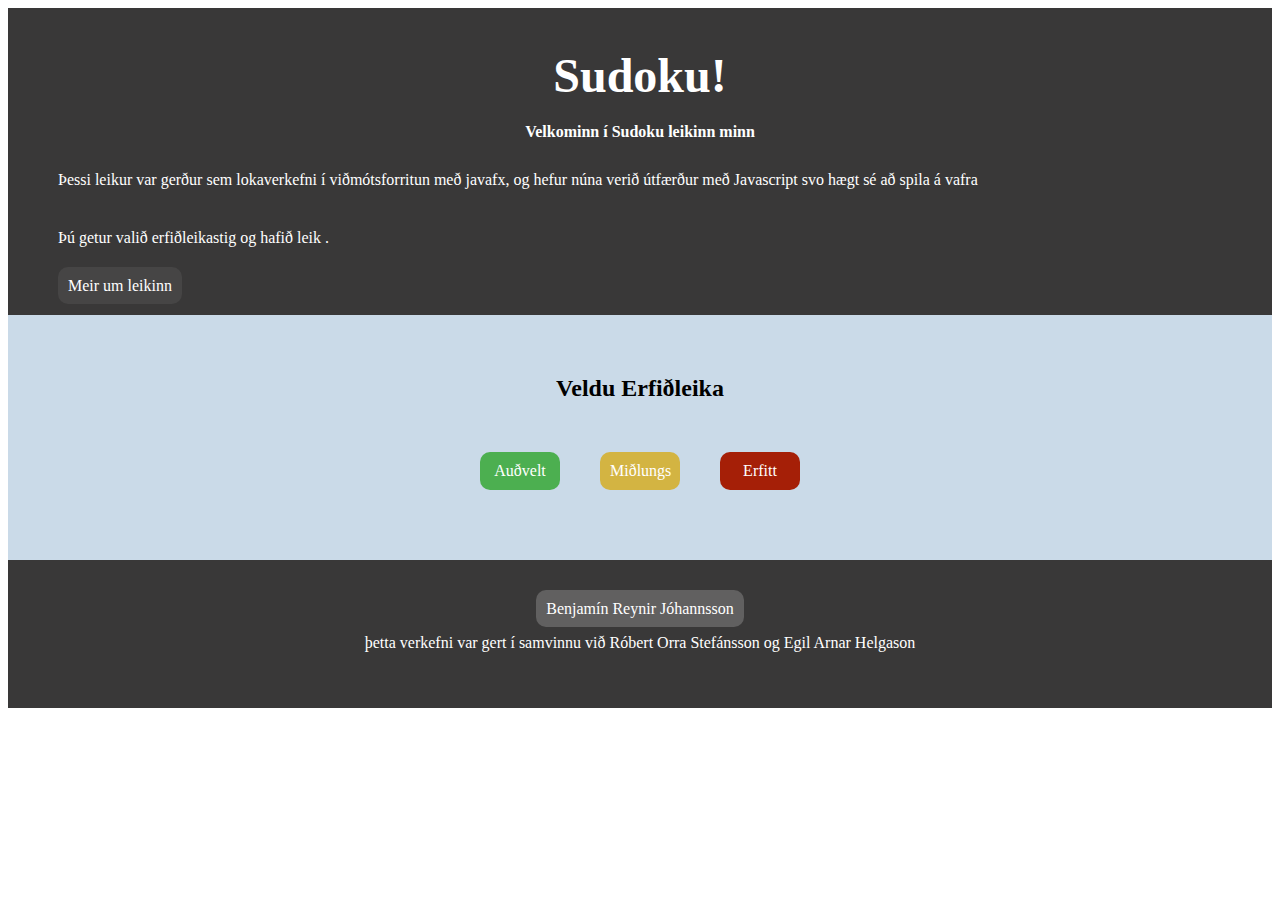
==== index.html @ fdb5ddfc "Sudoku!" ====
<!DOCTYPE html>
<html lang="en">
<head>
    <meta charset="UTF-8">
    <meta name="viewport" content="width=device-width, initial-scale=1.0">
    <title>Sudoku Leikur!</title>
    <link rel="stylesheet" href="styles.css">
</head>
<body>
    <div class="intro">
        <header>
            <h1>Sudoku!</h1>
        </header>
        <h3>Velkominn í Sudoku leikinn minn</h3>
        <p>Þessi leikur var gerður sem lokaverkefni í viðmótsforritun með javafx, og hefur núna verið útfærður með Javascript svo hægt sé að spila á vafra</p>
        <p>Þú getur valið erfiðleikastig og hafið leik .</p>
        <a href="sidur/about.html">Meir um leikinn</a>
    </div>
    <div class="difficulty-pane" style="display: flex; flex-direction: column; align-items: center;">
        <h2>Veldu Erfiðleika</h2>
        <div class="erfidleikaButtons">
            <a href="sidur/sudoku.html?difficulty=easy" id="easyButton">Auðvelt</a>
            <a href="sidur/sudoku.html?difficulty=medium" id="mediumButton">Miðlungs</a>
            <a href="sidur/sudoku.html?difficulty=hard" id="hardButton">Erfitt</a>
        </div>
    </div>
    <footer>
        <a href="https://benjaminni.is">Benjamín Reynir Jóhannsson</a>
        <p> þetta verkefni var gert í samvinnu við Róbert Orra Stefánsson og Egil Arnar Helgason</p>
   </footer>
</body>
</html>
---- styles.css ----
h1{
    text-align: center;
    font-size: 3em;
    margin: 20px;
    padding: 0;
}
h3{
    text-align: center;
    font-size: 1em;
    margin: 20px;
    padding: 0;
}

.intro{
    background-color: #393838;
    color: white;
    padding: 20px;
}
.intro p{
    margin: 20px;
    padding: 10px;
    border-radius: 5px;
}
.intro a{
    text-decoration: none;
    background-color: #464545;
    color: white;
    padding: 10px;
    border-radius: 10px;
    margin: 30px;
}
.intro a:hover{
    background-color: #8a8787;
    transform: translateY(-2px);
}

.difficulty-pane{
    background-color: rgb(202, 218, 232);
    display: flex;
    justify-content: center;
    padding: 40px;
}
.erfidleikaButtons{
    display: flex;
    flex-direction: row;
    padding: 10px;
}
.erfidleikaButtons a{
    text-decoration: none;
    color: white;
    padding: 10px;
    border-radius: 10px;
    margin: 20px;
    text-align: center;
    width: 60px;
}
.erfidleikaButtons a:hover{
    transform: translateY(-2px);
}
#easyButton{
    background-color: #4CAF50;
}
#mediumButton{
    background-color: #d3b442;
}
#hardButton{
    background-color: #a51f07;
}


footer {
    background-color: #393838;
    color: white;
    text-align: center;
    padding: 40px;
}
footer a{
    background-color: #616060;
    text-decoration: none;
    color: white;
    padding: 10px;
    border-radius: 10px;
    margin: 30px;
}
footer a:hover{
    background-color: #8a8787;
    transform: translateY(-2px);
}
footer li{
    list-style-type: none;
    margin: 10px;
}

.correct-answer {
    color: green;
    background-color: lightgreen;
}
#gameBoard {
    width: fit-content;
    margin: auto;
}


.incorrect {
    background-color: pink;
    border: 2px solid red;
}


.correct {
    background-color: lightgreen; 
    border: 2px solid green;
}
.board-grid {
    display: grid;
    grid-template-columns: repeat(9, 50px);  
    grid-template-rows: repeat(9, 50px);     
    justify-content: center;                
    margin: 20px auto;   
    border: 4px solid black;              
}

.board-grid input {
    width: 50px;
    height: 50px;
    text-align: center;
    font-size: 20px;
    border: 1px solid #000;                
    box-sizing: border-box;
}



.board-grid input:nth-child(3n+1) {
    border-left: 3px solid black;            /* Thicker left border every 3rd column */
}

.board-grid input:nth-child(3n) {
    border-right: 3px solid black;           /* Thicker right border every 3rd column */
}

.board-grid input:nth-child(-n+9) {
    border-top: 3px solid black;             
}
.board-grid input:nth-child(n+28):nth-child(-n+36) {
    border-top: 3px solid black;
}
.board-grid input:nth-child(n+55):nth-child(-n+63) {
    border-top: 3px solid black;
}


.dropdown {
    display:flex;
    justify-content: center;
    margin-top: 20px;
  
   
}
.dropdown-content {
    display: none;
    position: absolute;
    background-color: #f1f1f1;
    min-width: 160px;
    box-shadow: 0px 8px 16px 0px rgba(0,0,0,0.2);
    z-index: 1;
}
.dropdown-content a {
    color: black;
    padding: 12px 16px;
    text-decoration: none;
    display: block;
}
.dropdown-content a:hover {
    background-color: #ddd;
}
.dropdown:hover .dropdown-content {
    display: block;
}


.correct {
    background-color: lightgreen;           
    border: 2px solid green;
}

.incorrect {
    background-color: pink;                 
    border: 2px solid red;
}

.highlight {
    background-color: lightblue;          
}
.modal {
    display: none;
    position: fixed;
    z-index: 1;
    left: 0;
    top: 0;
    width: 100%;
    height: 100%;
    overflow: auto;
    background-color: rgba(0, 0, 0, 0.4);
}

.modal-content {
    background-color: white;
    margin: 15% auto;
    padding: 20px;
    border: 1px solid #888;
    width: 80%;
    text-align: center;
}

.close {
    color: #aaa;
    float: right;
    font-size: 28px;
    font-weight: bold;
}

.close:hover,
.close:focus {
    color: black;
    text-decoration: none;
    cursor: pointer;
}

#errorCounter {
    text-align: center;
    font-size: 18px;
    margin-top: 10px;
    padding: 10px;
}

@media (max-width: 500px) {
    #gameBoard {
        width: 75%;
        margin: auto;
    }
    
    .board-grid {
        width: 90%;
        grid-template-columns: repeat(9, 8vw); 
        grid-template-rows: repeat(9, 8vw);
    }
    .board-grid input {
        width: 100%;
        height: 100%;
        text-align: center;
        font-size: 10px;
        border: 1px solid #000;                
        box-sizing: border-box;
    }
    button {
        padding: 8px 15px;
        font-size: 5vw;
    }

    .modal-content {
        width: 90%;
        margin: 20% auto;
        font-size: 5vw;
    }

    #errorCounter {
        font-size: 5vw;
    }
    .erfidleikaButtons{
        flex-direction: column;
        flex-wrap: wrap;
    }
}
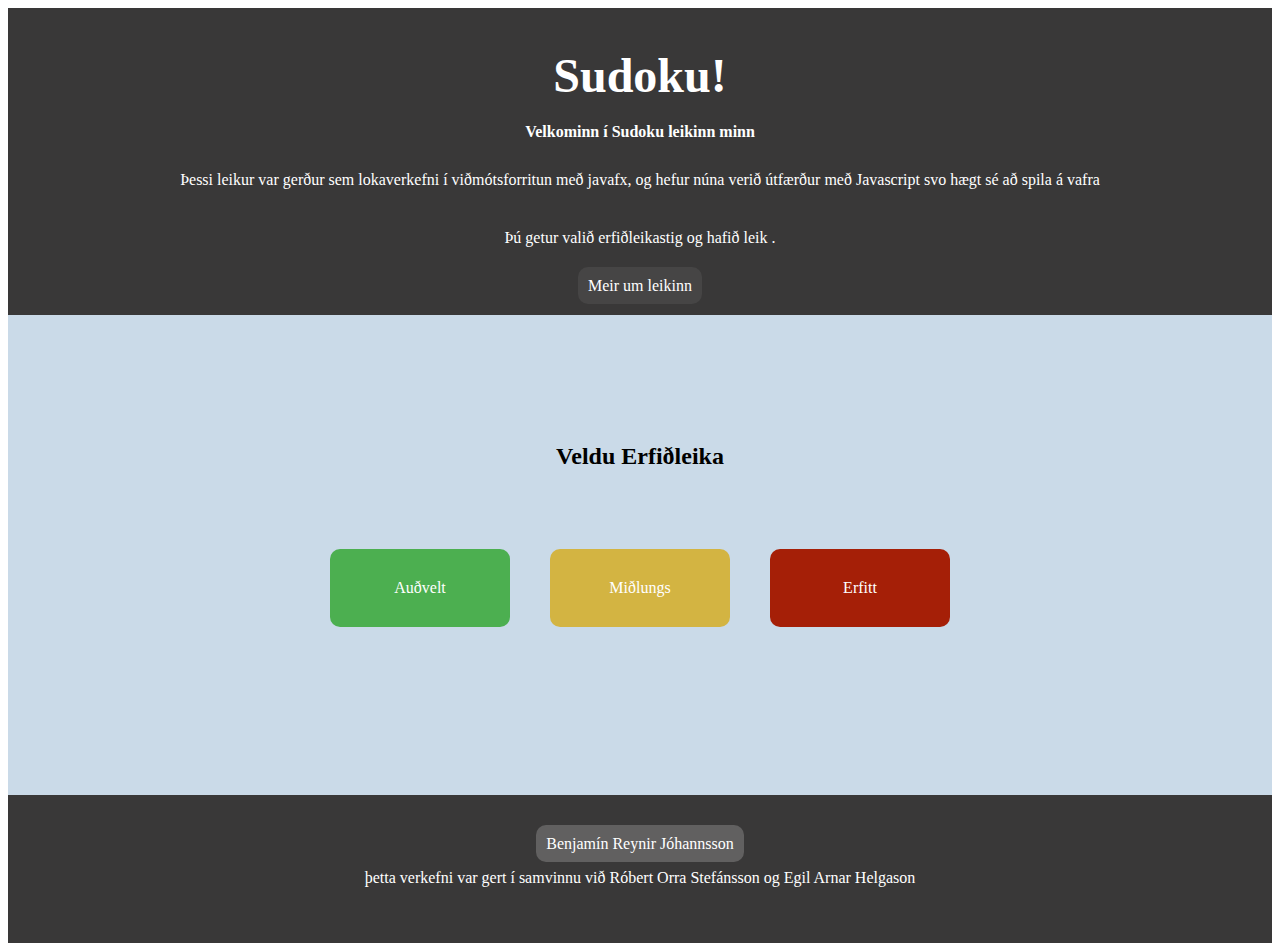
==== commit 684e184f: "lítur aðeins betur út í stærri width" ====
--- a/index.html
+++ b/index.html
@@ -25,7 +25,7 @@
         </div>
     </div>
     <footer>
-        <a href="https://benjaminni.is">Benjamín Reynir Jóhannsson</a>
+        <a href="https://benjaminni.netlify.app">Benjamín Reynir Jóhannsson</a>
         <p> þetta verkefni var gert í samvinnu við Róbert Orra Stefánsson og Egil Arnar Helgason</p>
    </footer>
 </body>
--- a/styles.css
+++ b/styles.css
@@ -272,4 +272,36 @@
         flex-direction: column;
         flex-wrap: wrap;
     }
+}
+@media(min-width: 1200px){
+    .intro{
+        background-color: #393838;
+        color: white;
+        padding: 20px;
+        text-align: center;
+    }
+    .difficulty-pane{
+        background-color: rgb(202, 218, 232);
+        display: flex;
+        justify-content: center;
+        padding: 40px;
+        height: 400px;
+    }
+    .erfidleikaButtons{
+        display: flex;
+        flex-direction: row;
+        padding: 40px;
+    }
+    .erfidleikaButtons a{
+        text-decoration: none;
+        color: white;
+        padding: 30px;
+        border-radius: 10px;
+        margin: 20px;
+        text-align: center;
+        align-items: center;
+        justify-content: center;
+        width: 120px;
+        
+    }
 }